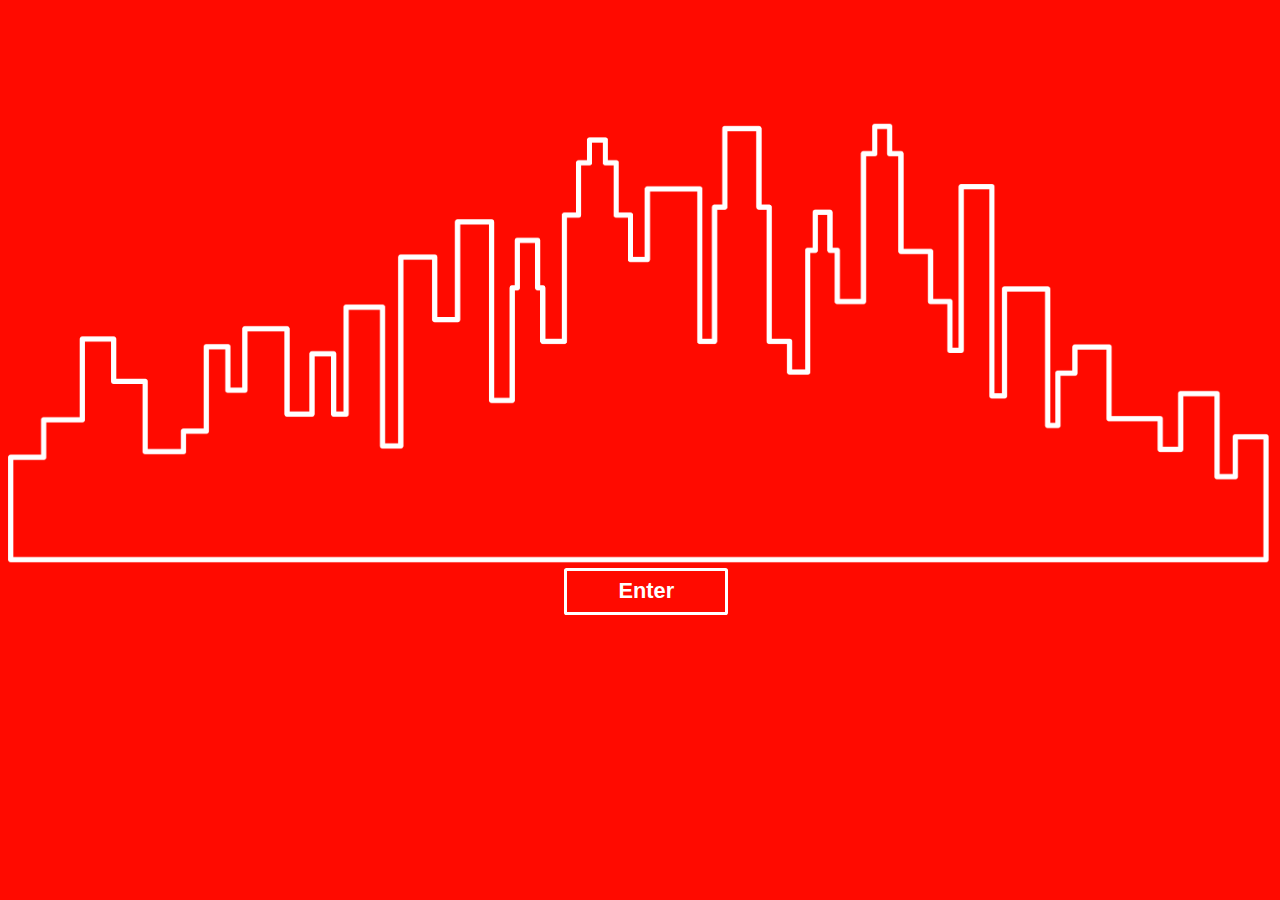
==== welcome.html @ d5652848 "added intro page" ====
<!DOCTYPE html>

<html>

<head>
    <meta charset="UTF-8">
    <meta name="description" content="My City Portfolio">
    <meta name="keywords" content="HTML, CSS, JavaScript">
    <meta name="author" content="Rami Abboud">
    <meta name="viewport" content="width=device-width, initial-scale=1.0">
    <title> Rami Abboud </title>
    <link rel="stylesheet" href="index_style.css">
</head>

<body>

    <div>
        <div>
            <img class="intro" src="imgs/skyline-pattern.png" alt="city">
        </div>
        <div class="center">
            <a href="Main\red_city.html" class="button1">Enter</a>
        </div>
    </div>
</body>

</html>
---- index_style.css ----
body {
    background-color: rgb(255,10,0);
}

a.button1{
    position: relative;
    display:inline-block;
    padding:0.35em 1.2em;
    border:0.14em solid #FFFFFF;
    margin:0 0.3em 0.3em 0;
    border-radius:0.12em;
    box-sizing: border-box;
    text-decoration:none;
    font-family:'Roboto',sans-serif;
    font-weight:600;
    font-size: 1.7vw;
    color:#FFFFFF;
    text-align:center;
    transition: all 0.6s;
    width: 13%;
    height: 10%;
    margin-left: 44%;
    }
    a.button1:hover{
    color:rgb(255,10,0);
    background-color:#FFFFFF;
    }
    @media all and (max-width:30em){
     a.button1{
    display:block;
    margin:0.4em auto;
    }
    }



.intro{      
        margin-top: 9%;
        width: 100%;
}

.im{
    margin-top: 12%;
    width: 100%;
    height: 50%;
}
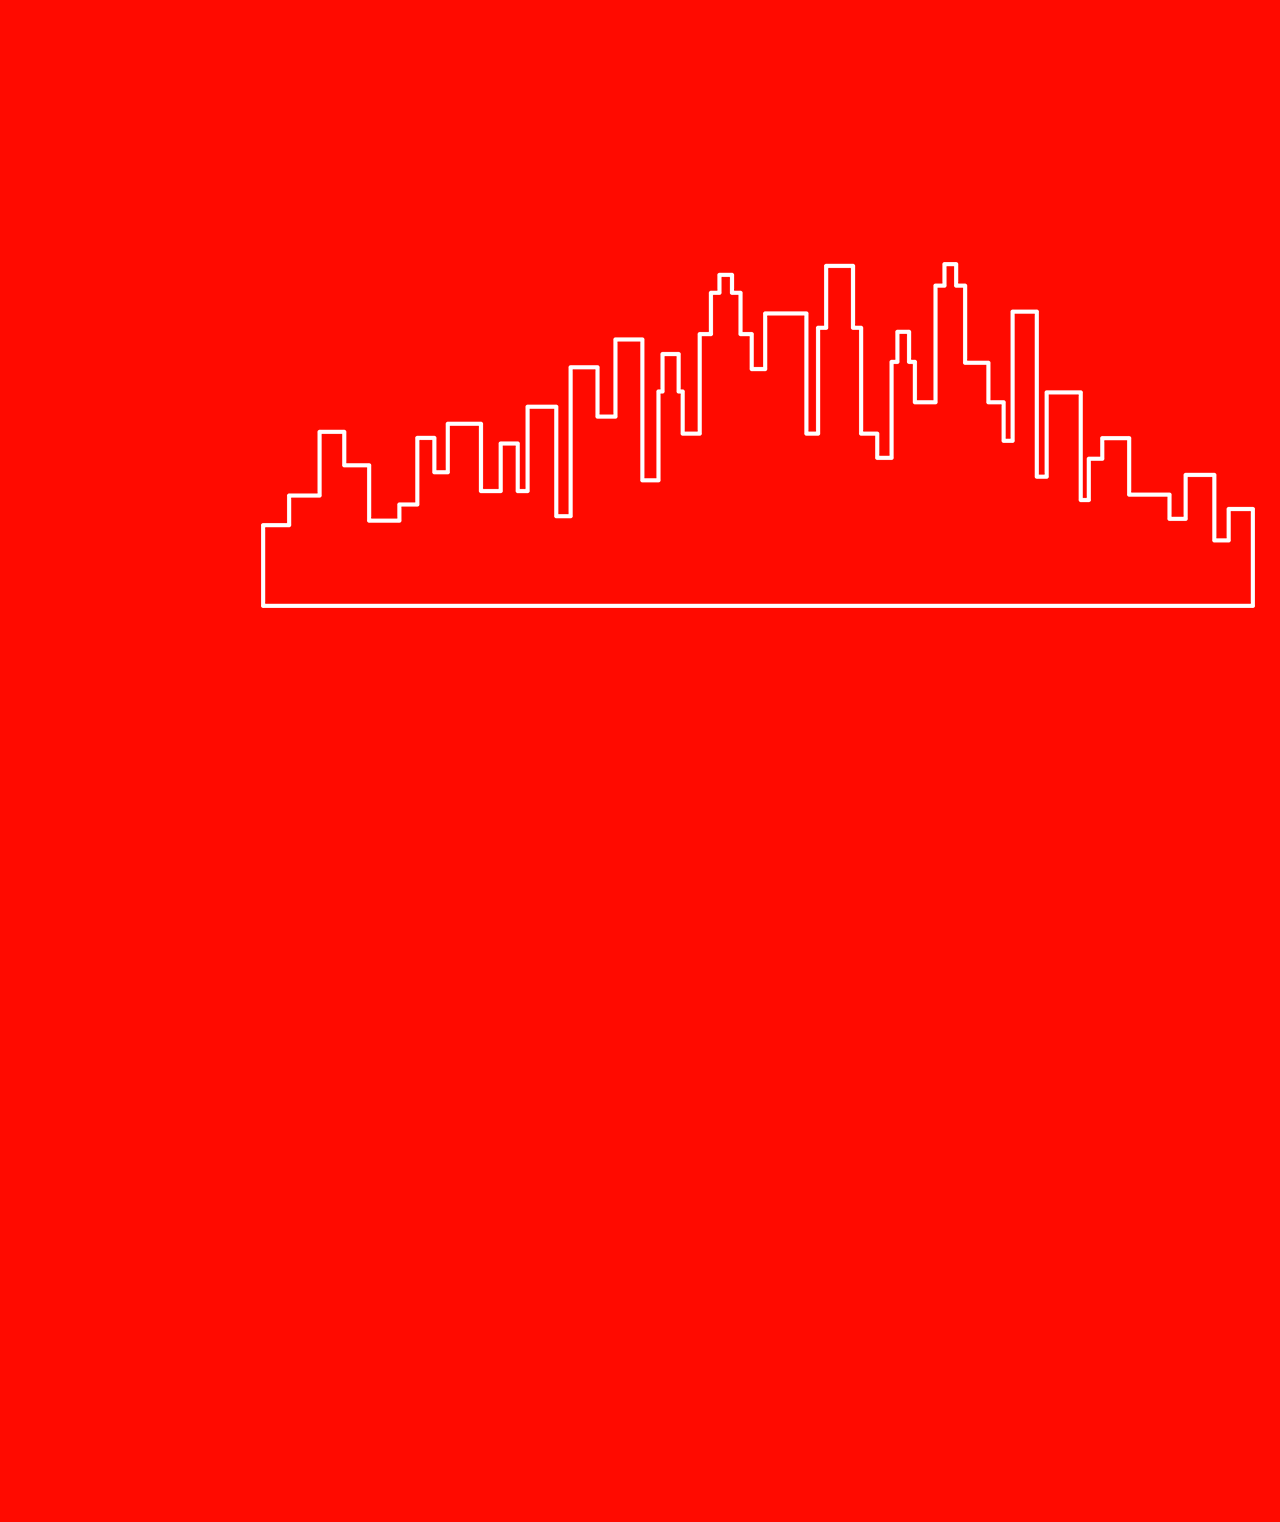
==== commit 9f117cee: "added intro page + made it prettier + updated read me" ====
--- a/welcome.html
+++ b/welcome.html
@@ -13,14 +13,11 @@
 </head>
 
 <body>
-
-    <div>
-        <div>
-            <img class="intro" src="imgs/skyline-pattern.png" alt="city">
-        </div>
-        <div class="center">
-            <a href="Main\red_city.html" class="button1">Enter</a>
-        </div>
+    <div class="container">
+        <a href="Main/red_city.html">
+            <div class="intro">
+            </div>
+        </a>
     </div>
 </body>
 
--- a/index_style.css
+++ b/index_style.css
@@ -7,7 +7,7 @@
     position: relative;
     display:inline-block;
     padding:0.35em 1.2em;
-    border:0.14em solid #FFFFFF;
+    border:0.20em solid #FFFFFF;
     margin:0 0.3em 0.3em 0;
     border-radius:0.12em;
     box-sizing: border-box;
@@ -22,11 +22,13 @@
     height: 10%;
     margin-left: 44%;
     }
+
     a.button1:hover{
     color:rgb(255,10,0);
     background-color:#FFFFFF;
     }
-    @media all and (max-width:30em){
+
+@media all and (max-width:30em){
      a.button1{
     display:block;
     margin:0.4em auto;
@@ -34,10 +36,22 @@
     }
 
 
+.container{
+    width: 1900px;
+    height: 1000px;
+    padding: 20%;
+}
 
-.intro{      
-        margin-top: 9%;
-        width: 100%;
+.intro{    
+    width: 1000px;
+    height: 350px; 
+    background: url("imgs/skyline-pattern.png") no-repeat;
+}
+
+.intro:hover{
+    transition: all 0.6s;
+    background: url("imgs/skyline-pattern-hover.png") no-repeat;
+
 }
 
 .im{
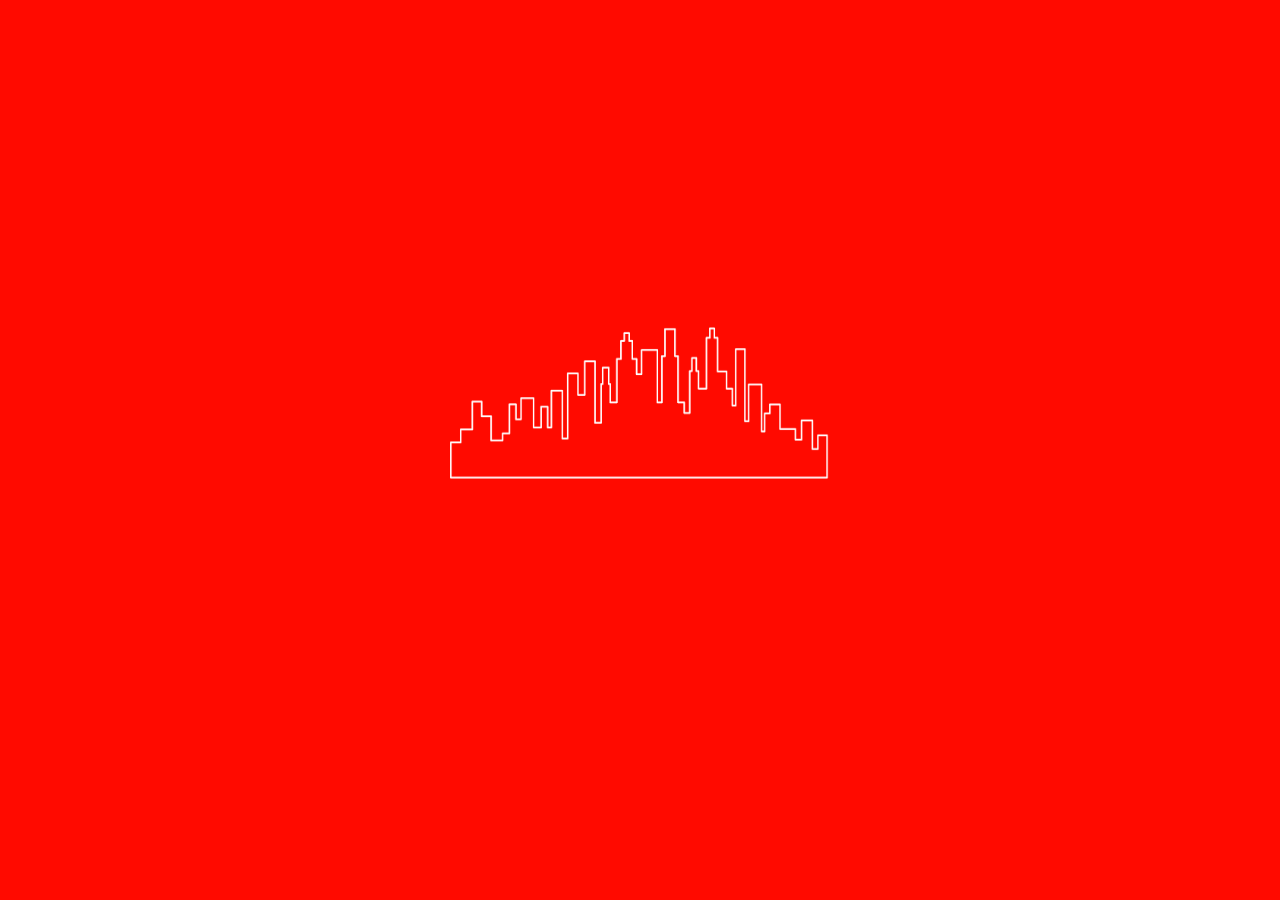
==== commit dc339ac9: "window is not resizable" ====
--- a/welcome.html
+++ b/welcome.html
@@ -10,15 +10,15 @@
     <meta name="viewport" content="width=device-width, initial-scale=1.0">
     <title> Rami Abboud </title>
     <link rel="stylesheet" href="index_style.css">
+    <link rel="icon" href="imgs/bat.png">
 </head>
 
 <body>
-    <div class="container">
-        <a href="Main/red_city.html">
-            <div class="intro">
-            </div>
-        </a>
-    </div>
+
+    <a href="Main/red_city.html">
+    <div class="intro">
+    </div>        
+    </a>
 </body>
 
 </html>--- a/index_style.css
+++ b/index_style.css
@@ -3,59 +3,33 @@
     background-color: rgb(255,10,0);
 }
 
-a.button1{
-    position: relative;
-    display:inline-block;
-    padding:0.35em 1.2em;
-    border:0.20em solid #FFFFFF;
-    margin:0 0.3em 0.3em 0;
-    border-radius:0.12em;
-    box-sizing: border-box;
-    text-decoration:none;
-    font-family:'Roboto',sans-serif;
-    font-weight:600;
-    font-size: 1.7vw;
-    color:#FFFFFF;
-    text-align:center;
-    transition: all 0.6s;
-    width: 13%;
-    height: 10%;
-    margin-left: 44%;
-    }
-
-    a.button1:hover{
-    color:rgb(255,10,0);
-    background-color:#FFFFFF;
-    }
-
-@media all and (max-width:30em){
-     a.button1{
-    display:block;
-    margin:0.4em auto;
-    }
-    }
 
 
-.container{
-    width: 1900px;
-    height: 1000px;
+.intro{    
     padding: 20%;
-}
+    background: url("imgs/skyline-pattern.png");
+    background-repeat: no-repeat;
+    background-size: 30% 30%;
+    background-position-x: 50%;
+    background-position-y: 90%;
 
-.intro{    
-    width: 1000px;
-    height: 350px; 
-    background: url("imgs/skyline-pattern.png") no-repeat;
+    /* Hover Off */
+    -webkit-transition: 0.6s;
+    
 }
 
 .intro:hover{
-    transition: all 0.6s;
-    background: url("imgs/skyline-pattern-hover.png") no-repeat;
+   
+    padding: 20%;
+    background: url("imgs/skyline-pattern-hover.png");
+    background-repeat: no-repeat;
+    background-size: 50% 50%;
+    background-position-x: 50%;
+    background-position-y: 50%;
 
+    /* Hover On */
+    -webkit-transition: 0.6s;
 }
 
-.im{
-    margin-top: 12%;
-    width: 100%;
-    height: 50%;
-}+
+
